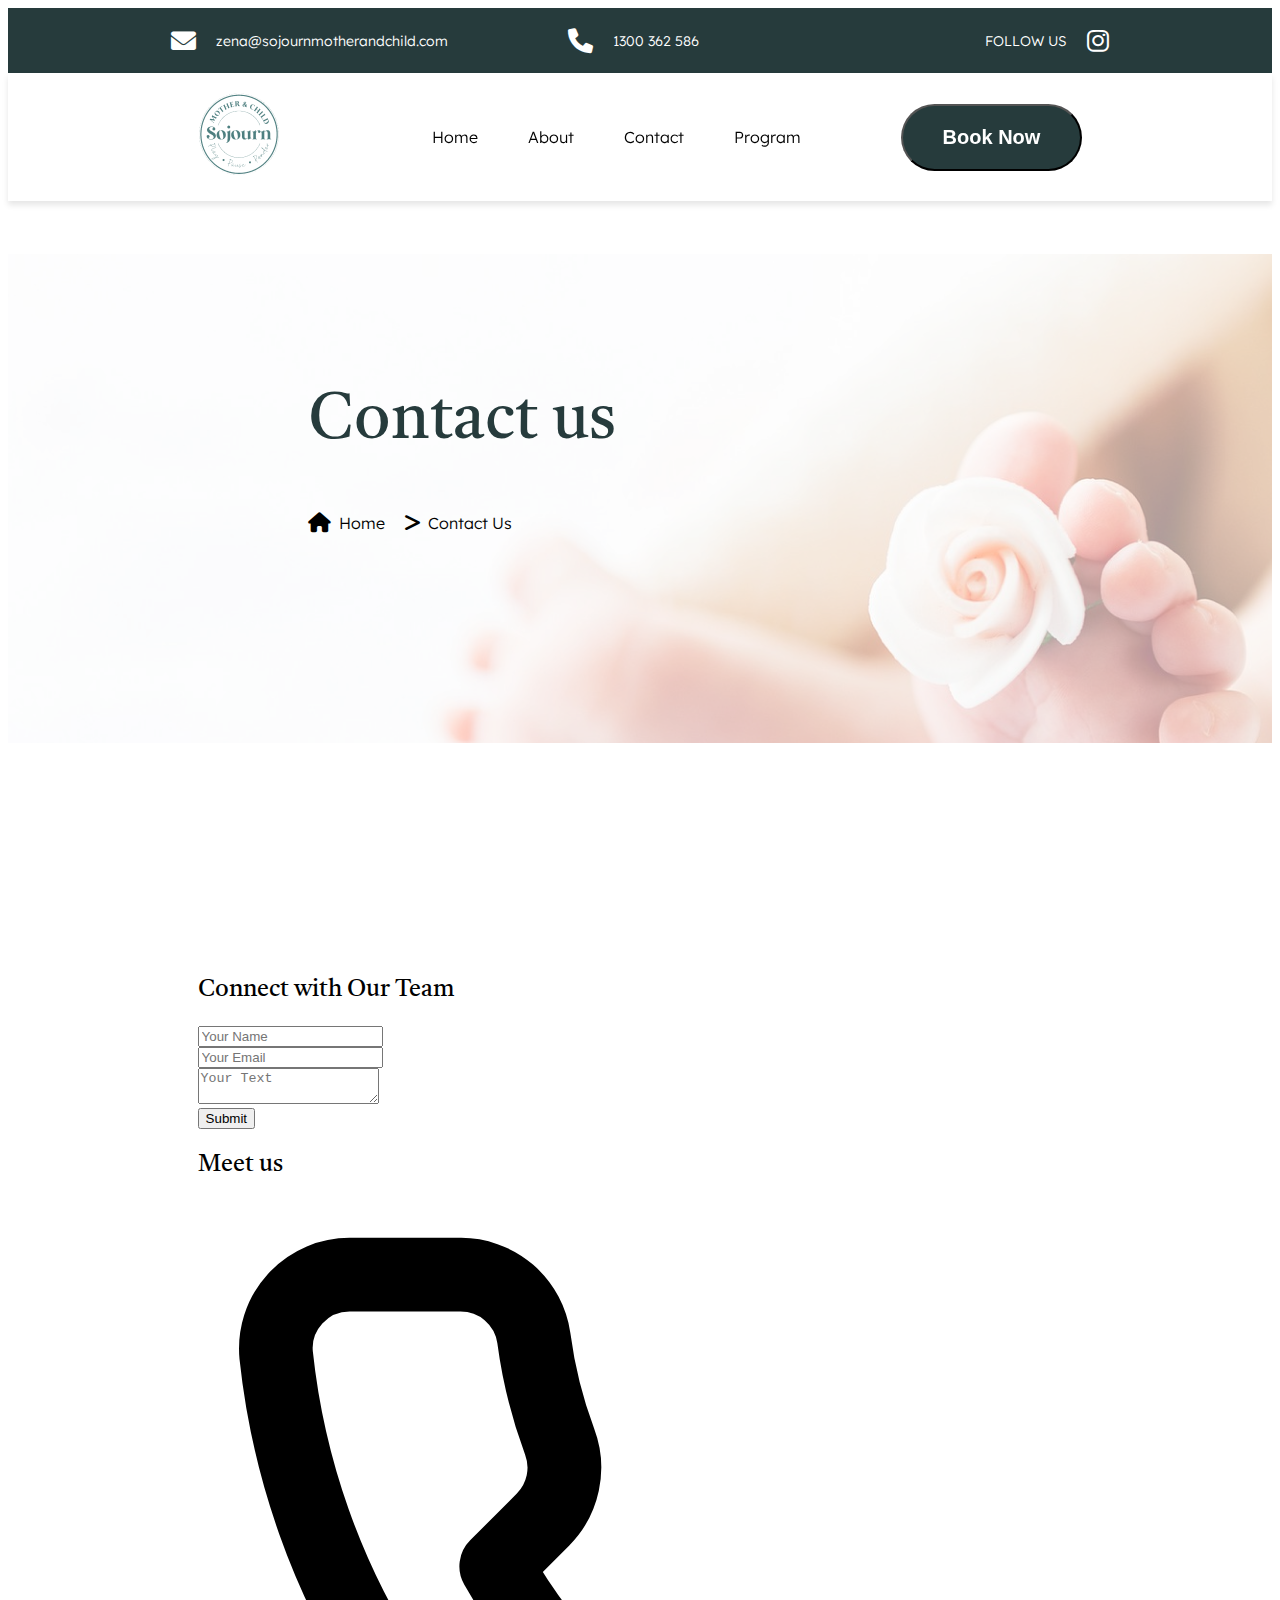
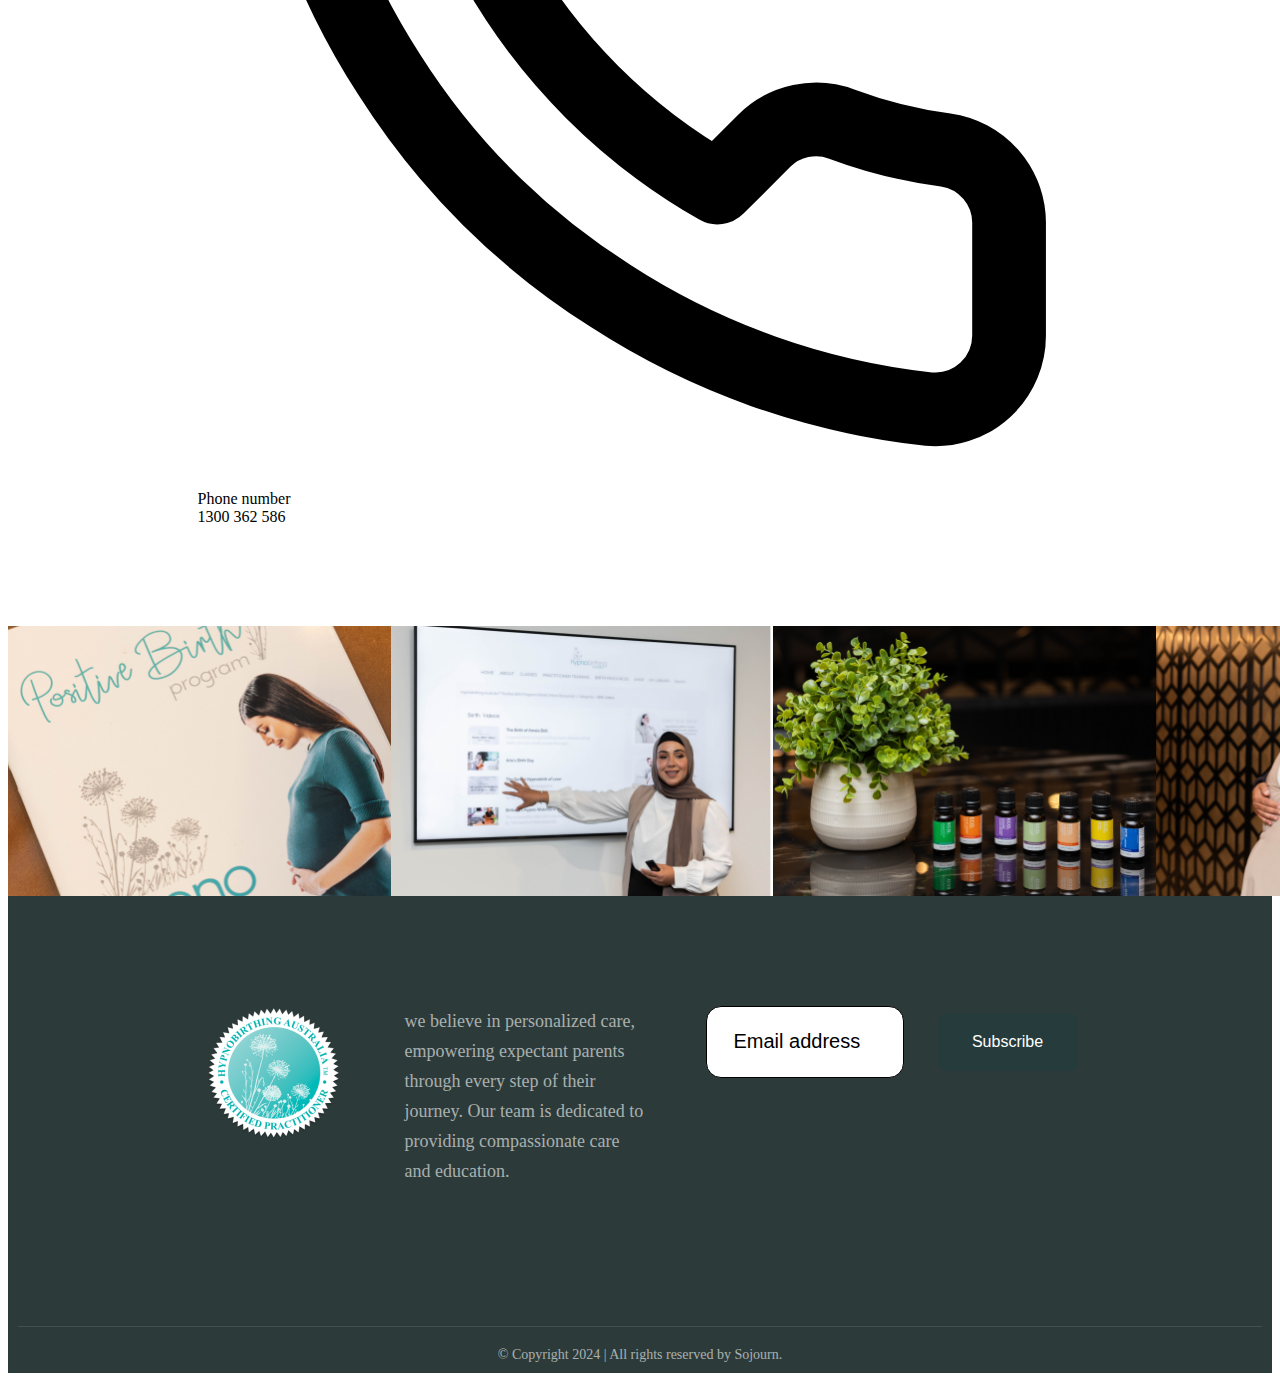
==== Contact.html @ b1a319c6 "first commit" ====
<!DOCTYPE html>
<html lang="en">
<head>
    <meta charset="UTF-8">
    <meta name="viewport" content="width=device-width, initial-scale=1.0">
    <title>Document</title>
    <link rel="stylesheet" href="Contact.css">
            <!-- Google Fonts -->
            <link rel="preconnect" href="https://fonts.googleapis.com">
            <link rel="preconnect" href="https://fonts.gstatic.com" crossorigin>
            <link href="https://fonts.googleapis.com/css2?family=Lexend:wght@300&display=swap" rel="stylesheet">
            <link href="https://fonts.googleapis.com/css2?family=Castoro:ital@0;1&family=Lexend&display=swap" rel="stylesheet">
            <!-- Font Awesome -->
            <link href="https://cdnjs.cloudflare.com/ajax/libs/font-awesome/6.0.0-beta3/css/all.min.css" rel="stylesheet">
</head>
<body>
    <div>
        <!-- green navbar -->
        <section class="g-nav font-lexend">
            <div class="Container">
                <div class="content1">
                    <a href=""> <i class="fa-solid fa-envelope"></i> <span>zena@sojournmotherandchild.com</span></a>
                    <a href=""><i class="fas fa-phone"></i> 1300 362 586</a>
                </div>
                <div>
                    <a href=""> FOLLOW US <i class="fab fa-instagram"></i> </a>
                </div>
            </div>
        </section>

        <!-- white / main navbar section  -->
        <section class="nav-section">
            <div class="nav-container">
                <div>
                    <img src="image/public/navbar.png" alt="logo img">
                </div>
                <div class="links">
                    <div class="nav-link font-lexend">
                   <ul class="li-container">
                            <li><a href="http://127.0.0.1:5500/Home.html">Home</a></li>
                            <li><a href="http://127.0.0.1:5500/About.html">About</a></li>
                            <li><a href="/contacts">Contact</a></li>
                            <li><a href="/program">Program</a></li>
                   </ul>
                    </div>
                    <div>
                        <button class="book-now-button">Book Now</button>
                    </div>
                    <div>
                    </div>
                <!-- for small device  -->
                <!-- <div class="">
                    <div class=" font-lexend">
                   <ul class="li-container">
                            <li><a href="/">Home</a></li>
                            <li><a href="/about">About</a></li>
                            <li><a href="/contacts">Contact</a></li>
                            <li><a href="/program">Program</a></li>
                   </ul>
                    </div>
                    <div> -->
                </div>

            </div>
        </section>
        <!-- about container section  -->
        <section>
            <div class="home-container">
                <div class="container-text">
                    <h2 class="bg-header">Contact us</h2>
                    <div class="banner-content">
                    <div class="about-banner">
                        <i class="fa-solid fa-house"></i>
                        <li to><a href="#">Home</a></li>
                    </div>
                    <div class="about-banner">
                        <i class="fa-solid fa-greater-than"></i>
                        <li><a href="">Contact Us</a></li>
                    </div>
                </div>
                </div>
            </div>
        </section>
        <!-- contact section  -->
        <section class="contact-container">
            <div class="content-content">
                 <div>
                    <div class="contact-form">
                        <h2>Connect with Our Team</h2>
                        <form>
                            <div class="form-group">
                                <input type="text" class="form-control" placeholder="Your Name" required>
                            </div>
                            <div class="form-group">
                                <input type="email" class="form-control" placeholder="Your Email" required>
                            </div>
                            <div class="form-group">
                                <textarea class="form-control" placeholder="Your Text" required></textarea>
                            </div>
                            <button type="submit" class="submit-btn">Submit</button>
                        </form>
                    </div>
                 </div>
                 <div>
                    <div>
                    <h2>Meet us</h2>
                    <div class="info-item">
                        <svg viewBox="0 0 24 24" fill="none" stroke="currentColor" stroke-width="2" stroke-linecap="round" stroke-linejoin="round">
                            <path d="M22 16.92v3a2 2 0 0 1-2.18 2 19.79 19.79 0 0 1-8.63-3.07 19.5 19.5 0 0 1-6-6 19.79 19.79 0 0 1-3.07-8.67A2 2 0 0 1 4.11 2h3a2 2 0 0 1 2 1.72 12.84 12.84 0 0 0 .7 2.81 2 2 0 0 1-.45 2.11L8.09 9.91a16 16 0 0 0 6 6l1.27-1.27a2 2 0 0 1 2.11-.45 12.84 12.84 0 0 0 2.81.7A2 2 0 0 1 22 16.92z"/>
                        </svg>
                        <div class="info-content">
                            <div>Phone number</div>
                            <div>1300 362 586</div>
                        </div>
                    </div>
                    </div>
                 </div>
                 <div></div>
            </div>
        </section>

         <!-- slide bar section  -->
         <section>
            <div class="marque">
                <img src="image/public/marquee.png" alt="slide bar">
                <img src="image/public/marquee2.png" alt="slide bar">
                <img src="image/public/marquee3.png" alt="slide bar">
                <img src="image/public/marquee4.png" alt="slide bar">
                <img src="image/public/marquee 5.png" alt="slide bar">
            </div>
         </section>
        <!-- footer section  -->
         <section>
            <footer class="footer">
                <div class="footer-content">
                    <div class="footer-logo">
                        <img src="image/public/Hypnobirthing_CP_Seal_WEB+(transparent) (1) 1.png" alt="Sojourn Logo">
                    </div>
                    <div class="footer-text">
                        we believe in personalized care, empowering expectant parents through every step of their journey. Our team is dedicated to providing compassionate care and education.
                    </div>
                    <div class="footer-subscribe">
                        <form class="subscribe-form">
                            <input type="email" class="email-input" placeholder="Email address" required>
                        </form>
                        <button type="submit" class="subscribe-button">Subscribe</button>
                    </div>
                        <div class="social-links">
                            <h3>Follow us</h3>
                            <a href="https://instagram.com" target="_blank">Instagram</a>
                        </div>
                   
                </div>
                <div class="copyright">
                    © Copyright 2024 | All rights reserved by Sojourn.
                </div>
            </footer>        
         </section>
    </div>
</body>
</html>
---- Contact.css ----
/* green navbar section  */
.font-lexend,p,li{
    font-family: "Lexend", serif;
    font-optical-sizing: auto;
    font-weight: 300;
    font-style: normal;
}

.font-castoro,h1,h2,h3,h4{
    font-family: "Castoro", serif;
    font-weight: 400;
    font-style: normal;
}

.g-nav{
    background-color: #263B3C;
    padding: 20px;
    font-size: 14px;
}
.g-nav i {
    font-size: 25px;
}
a{
    color: white;
    text-decoration: none;
    display: flex;
    justify-items: center;
    align-items: center;
    gap: 20px;
}

.content1{
    display: flex;
    gap:120px
}
.Container{
    display: flex;
    justify-content:space-around;
}
@media (max-width: 768px) {
    .g-nav{
        display:none;
    }
}
/* navbar section  */
/* navbar section */

.nav-section {
    background-color: #FFFFFF;
    box-shadow: 0 4px 6px rgba(0, 0, 0, 0.1);
    position: sticky; /* Fixed position */
    top: 0; /* Stick to the top of the page */
    left: 0;
    width: 100%; /* Full width */
    z-index: 1000; /* Ensure navbar stays above other content */
}

.nav-container {
    display: flex;
    width: 70%;
    padding: 20px;
    margin: 0 auto;
    justify-content: space-between;
}

.navbar img {
    height: 83px;
    width: 82px;
    border-radius: 50%;
}

.nav-link ul li {
    list-style-type: none;
}

.nav-link ul li a {
    text-decoration: none;
    color: #000000;
}

.links {
    display: flex;
    justify-content: center;
    align-items: center;
}

.li-container {
    display: flex;
    position: relative;
    right: 100px;
    gap: 50px;
}

.book-now-button {
    background-color: #263B3C;
    color: #FFFFFF;
    border-radius: 50px;
    padding: 20px 40px;
    font-weight: bold;
    font-size: 20px;
    margin-top: 0;
    cursor: pointer;
    transition: background-color 0.3s ease;
}

.book-now-button:hover {
    background-color: #1d2d2e; 
}
@media (max-width: 768px) {
    .links {
        display: none; 
    }
}

/* about container  */
.home-container{
    background: url("image/public/contact.png") no-repeat;
    height: 700px;
    opacity:1;
    max-width:auto;
}
.bg-header{
    font-size: 64px;
    color:#263B3C;
    line-height: 76px;
}
.container-text{
    height: 500px;
    width: 780px;;
    position:relative;
    top:130px;
    bottom: 70px;
    left: 300px;
}
.banner-content{
    display: flex;
    gap: 20px;
    position:relative;
}
.about-banner{
    display: flex;
    align-items: center;
    gap:8px;
}
.about-banner i {
    font-size: 20px;
}
.about-banner li{
    list-style: none;
    cursor: pointer;
}
.about-banner li a{
    text-decoration: none;
    color:#000000;
}
.container-p{
    font-size: 20px;
    line-height: 32px;
    color:#00000099;
}
.learn-more-button{
    background-color: #263B3C;
    color: #FFFFFF;
    border-radius: 50px;
    padding: 20px 40px;
    font-weight: bold;
    font-size: 20px;
    margin-top: 0;
    margin-top: 30px;
}

@media (max-width: 768px) {
    .home-container{
        height: 300px;
    }
    .bg-header{
        font-size: 54px;
        text-align: center;
        color:#263B3C;
        line-height: 42px;
    }
    .container-text{
        height: 500px;;
        width: auto;
        position:relative;
        top:60px;
        bottom: 0px;
        left:8px;
    }
    .banner-content{
        margin: 0 auto;;
        width: 300px;
        position: relative;
        left: 40px;
    }
}


/* contact section  */
.contact-container{
    width: 70%;
    margin: 0 auto;
}




/* marque section  */
.marque{
    display: flex;
    gap:1;
    margin-top: 100px;
}
.marque img{
    height: 270px;
    width: auto;
}
@media  (max-width:768px){
    .marque{
        display: flex;
        display: none;
        gap:1;
        margin-top: 30px;
    }
}
/* footer section  */
.footer {
    background-color: #2C3B39;
    padding:10px;
    color: white;
}

.footer-content {
    width: 70%;
    display: flex;
    margin: 0 auto;
    gap: 60px;
    padding: 100px 10px;
    /* padding-top: 100px;
    padding-bottom: 100px; */
}

.footer-logo {
    width: 140px;
    height: 136px;
}

.footer-text {
    flex: 1;
    font-size: 18px;
    line-height: 30px;
    color: #FFFFFF99;
}

.footer-subscribe{
    flex: 1;
}

.email-input {
    width: 80%;
    flex: 1;
    height: 68px;
    border: 1px solid rgba(255, 255, 255, 0.2);
    border-radius: 15px;
    background: #FFFFFF;
    color: #000000;
    font-size: 20px;
    border: 1px solid black;
}

.email-input::placeholder {
    color: #000000;
    font-size: 20px;
    padding: 25px;
}
.subscribe-button {
    position: relative;
    bottom: 65px;
    left: 232px;
    height: 58px;
    width: 140px;
    background-color: #263B3C;
    color: #FFFFFF;
    border: none;
    border-radius: 8px;
    font-size: 16px;
    font-weight: 500;
    cursor: pointer;
    transition: background-color 0.2s ease;
}


.social-links h3 {
    font-size: 16px;
    margin-bottom: 10px;
}

.social-links a {
    color: white;
    text-decoration: underline;
    font-size: 16px;
}

.copyright {
    text-align: center;
    margin-top: 40px;
    padding-top: 20px;
    border-top: 1px solid rgba(255, 255, 255, 0.1);
    color: rgba(255, 255, 255, 0.6);
    font-size: 14px;
}

@media (max-width: 968px) {
    .footer-content {
        width:100%;
        display: flex;
        flex-direction: column;
        padding: 0px;
    }
    
    .footer-logo {
        width: 140px;
        height: 136px;
        margin: 0 auto;
    }
    
    .footer-text {
        flex: 1;
        font-size: 16px;
        text-align: center;
        line-height: 30px;
        color: #FFFFFF99;
    }
    
    .footer-subscribe{
        flex: 1;
        width: 100%;
        text-align: center;
        margin: 0 auto;
    }
    
    .email-input {
        width: 80%;
        flex: 1;
        height: 68px;
        border: 1px solid rgba(255, 255, 255, 0.2);
        border-radius: 15px;
        background: #FFFFFF;
        color: #000000;
        font-size: 18px;
        border: 1px solid black;
    }
    .subscribe-button {
        left: 114px;
    }
    
.social-links{
    margin: 0 auto;
}
.social-links h3 {
    margin-bottom: 0px;
}

.copyright {
    text-align: center;
    margin-top: 0px;
    padding-top: 20px;
}
}
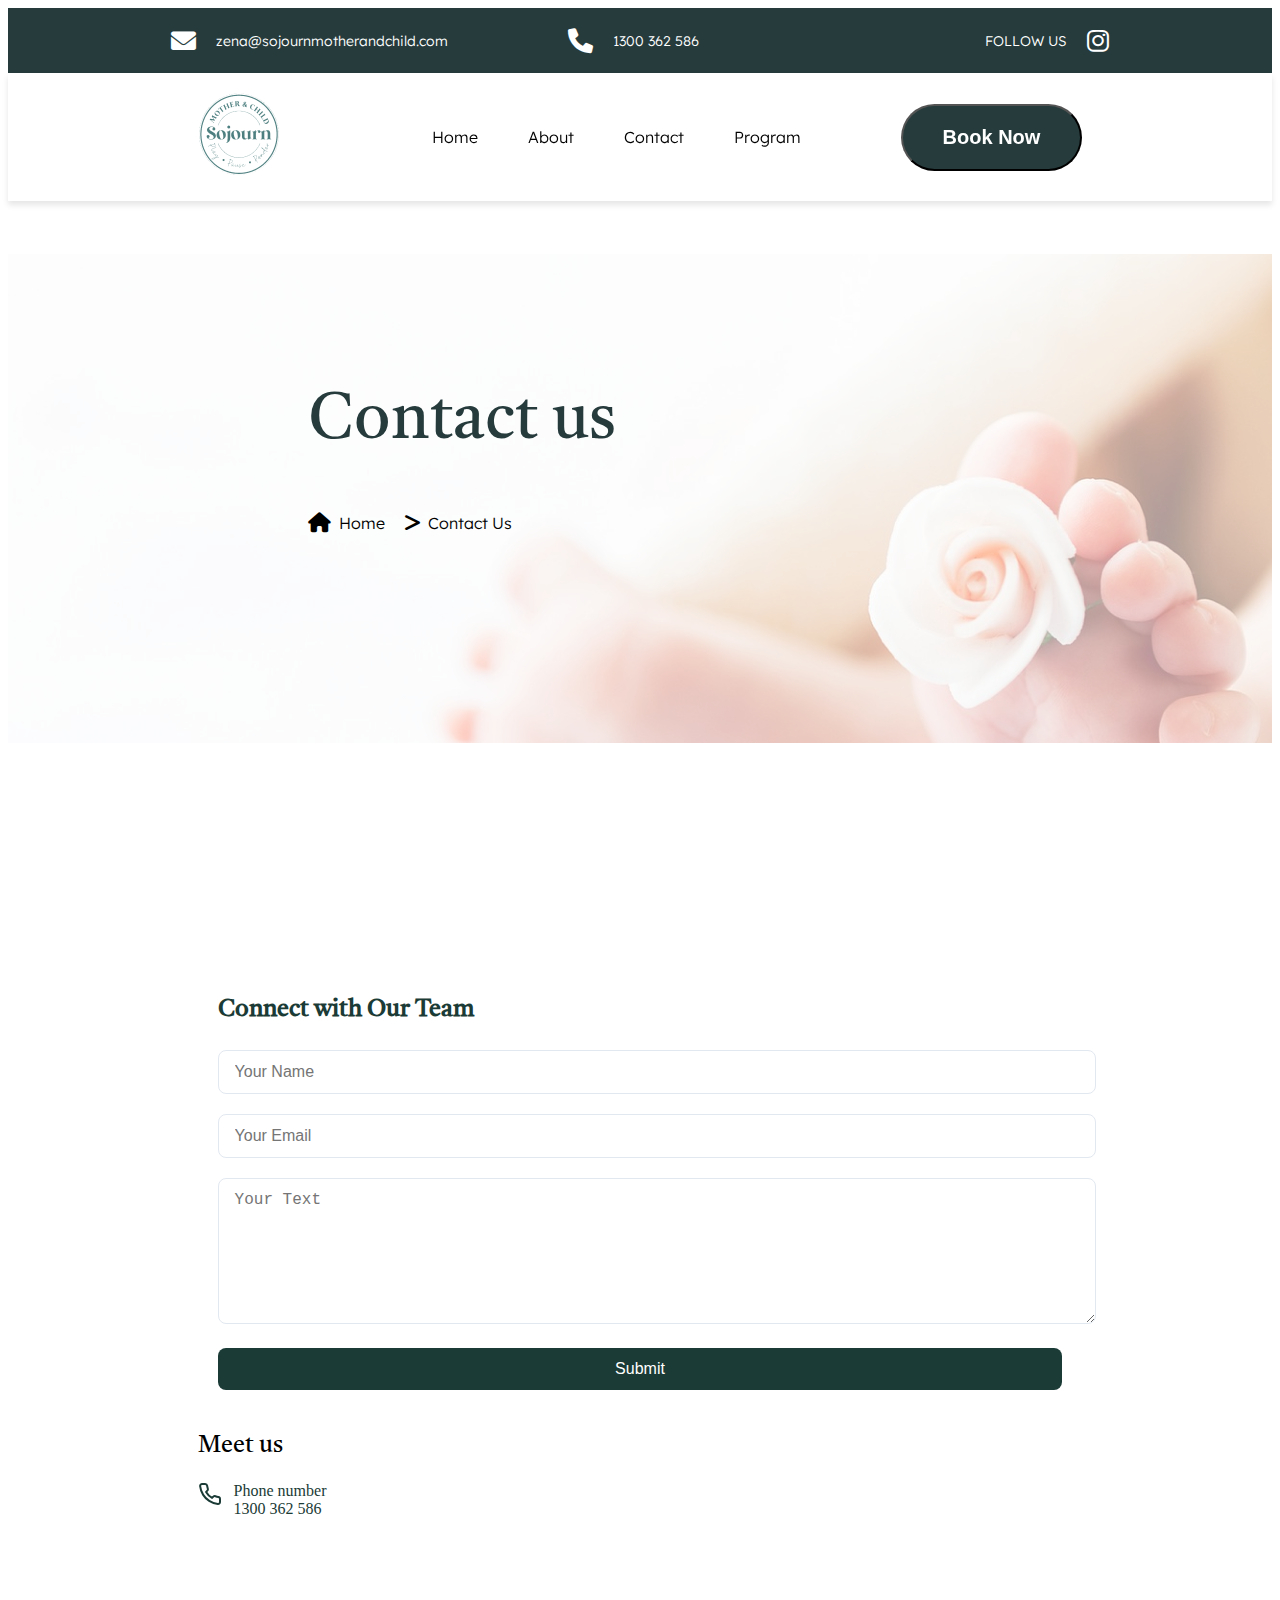
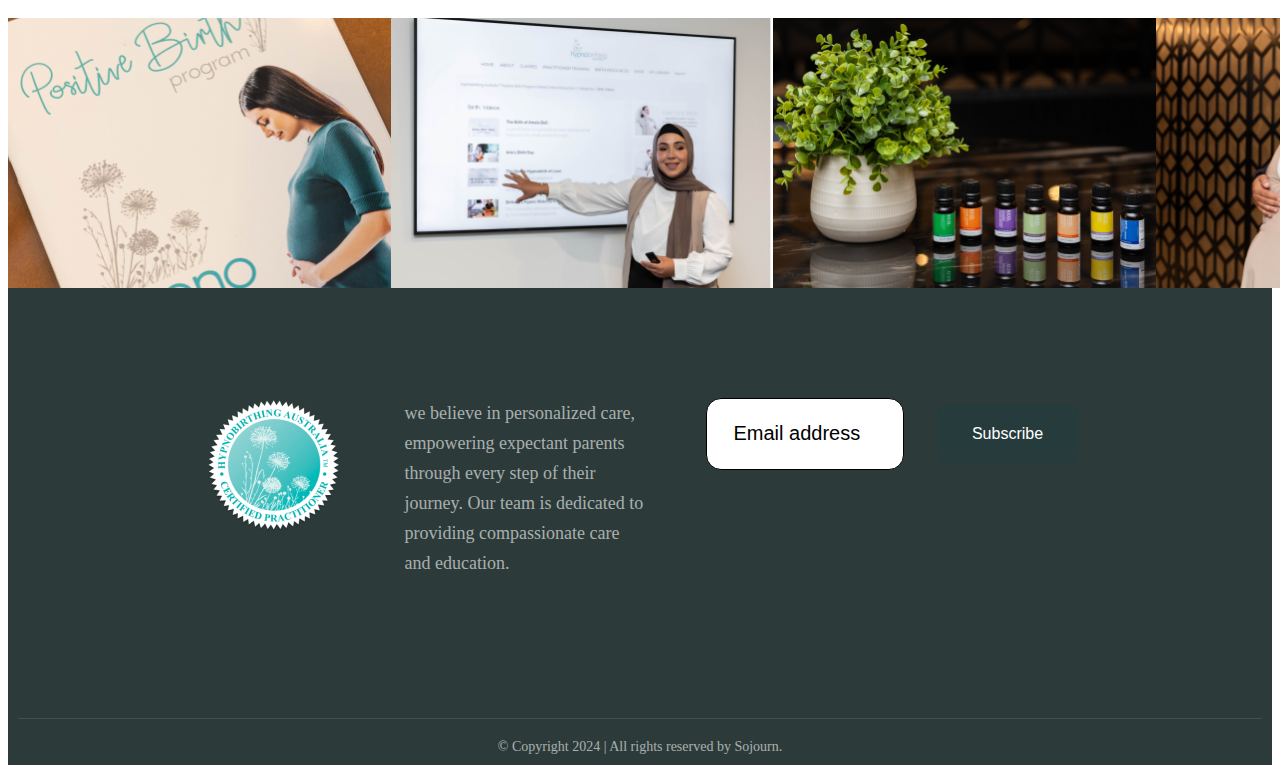
==== commit 3a05c805: "third commit" ====
--- a/Contact.html
+++ b/Contact.html
@@ -119,7 +119,7 @@
             </div>
         </section>
 
-         <!-- slide bar section  -->
+         <!-- slide bar sections  -->
          <section>
             <div class="marque">
                 <img src="image/public/marquee.png" alt="slide bar">
--- a/Contact.css
+++ b/Contact.css
@@ -201,6 +201,86 @@
     width: 70%;
     margin: 0 auto;
 }
+.contact-form {
+    padding: 20px;
+}
+
+.contact-form h2 {
+    color: #1B3B36;
+    font-size: 24px;
+    margin-bottom: 24px;
+    font-weight: 600;
+}
+
+.form-group {
+    margin-bottom: 20px;
+}
+
+.form-control {
+    width: 100%;
+    padding: 12px 16px;
+    border: 1px solid #e2e8f0;
+    border-radius: 8px;
+    font-size: 16px;
+    background-color: white;
+    transition: border-color 0.2s ease;
+}
+
+textarea.form-control {
+    min-height: 120px;
+    resize: vertical;
+}
+
+.form-control:focus {
+    outline: none;
+    border-color: #1B3B36;
+}
+
+.submit-btn {
+    width: 100%;
+    padding: 12px;
+    background-color: #1B3B36;
+    color: white;
+    border: none;
+    border-radius: 8px;
+    font-size: 16px;
+    cursor: pointer;
+    transition: background-color 0.2s ease;
+}
+
+.submit-btn:hover {
+    background-color: #152e2a;
+}
+
+.contact-info {
+    padding: 20px;
+}
+
+.contact-info h2 {
+    color: #1B3B36;
+    font-size: 24px;
+    margin-bottom: 24px;
+    font-weight: 600;
+}
+
+.info-item {
+    display: flex;
+    align-items: start;
+    gap: 12px;
+    margin-bottom: 20px;
+    color: #1B3B36;
+}
+
+.info-item svg {
+    width: 24px;
+    height: 24px;
+    flex-shrink: 0;
+}
+
+.info-content {
+    font-size: 16px;
+}
+
 
 
 
